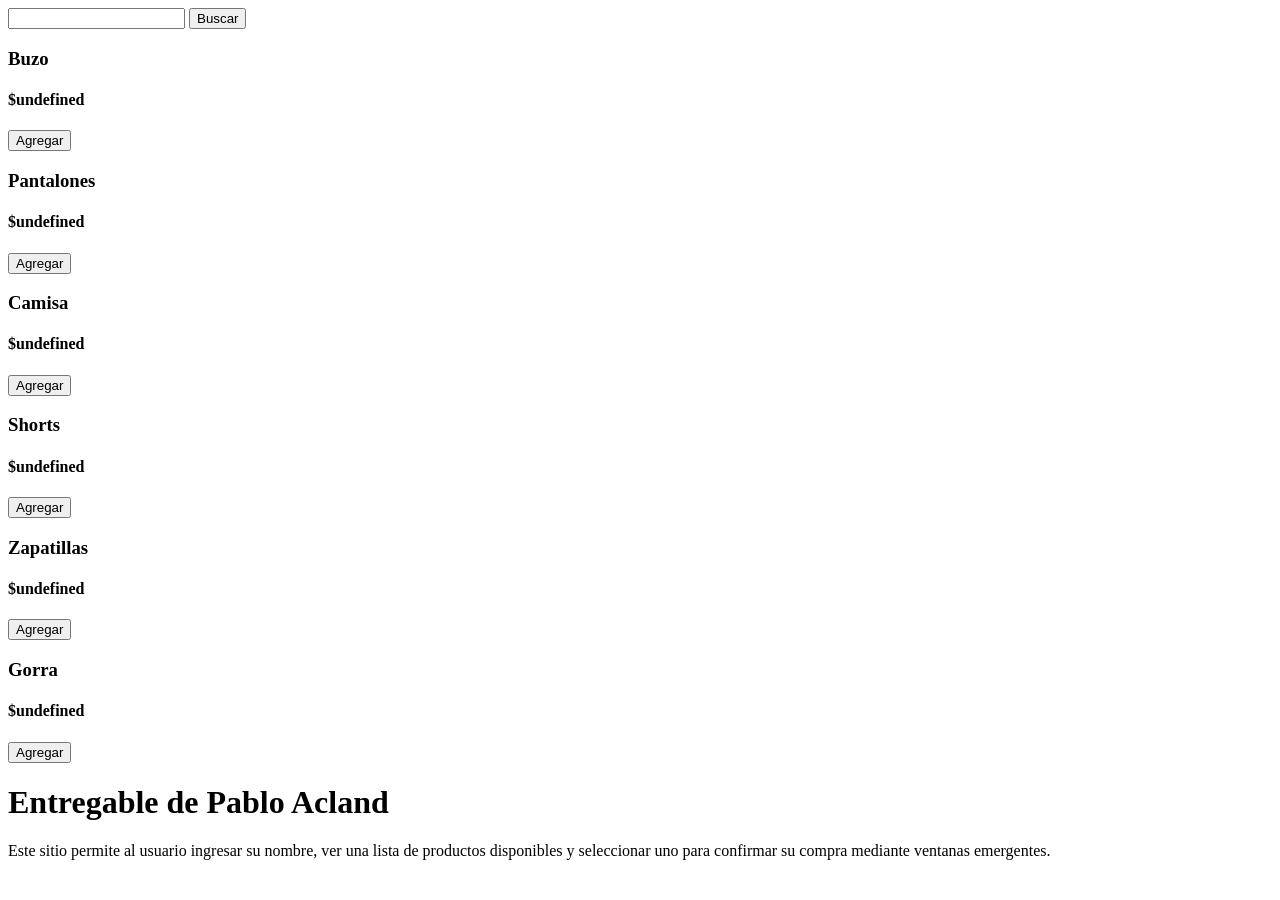
==== html/Index.html @ 104422ac "primera vercion funcional" ====
<!DOCTYPE html>
<html lang="es">
<head>
    <meta charset="UTF-8">
    <meta name="viewport" content="width=device-width, initial-scale=1.0">
    <title>Documento Base</title>
    <script defer src="../js/Index.js" ></script>
</head>
<body>
    <div id="user"></div>

    <input type="text" id="search">
    <button id="searchButton">Buscar</button>
    <div id="productsContainer"></div>

    <h1>Entregable de Pablo Acland</h1>
    <p>Este sitio permite al usuario ingresar su nombre,
         ver una lista de productos disponibles y
          seleccionar uno para confirmar su compra mediante ventanas emergentes.</p>


    
</body>
</html>
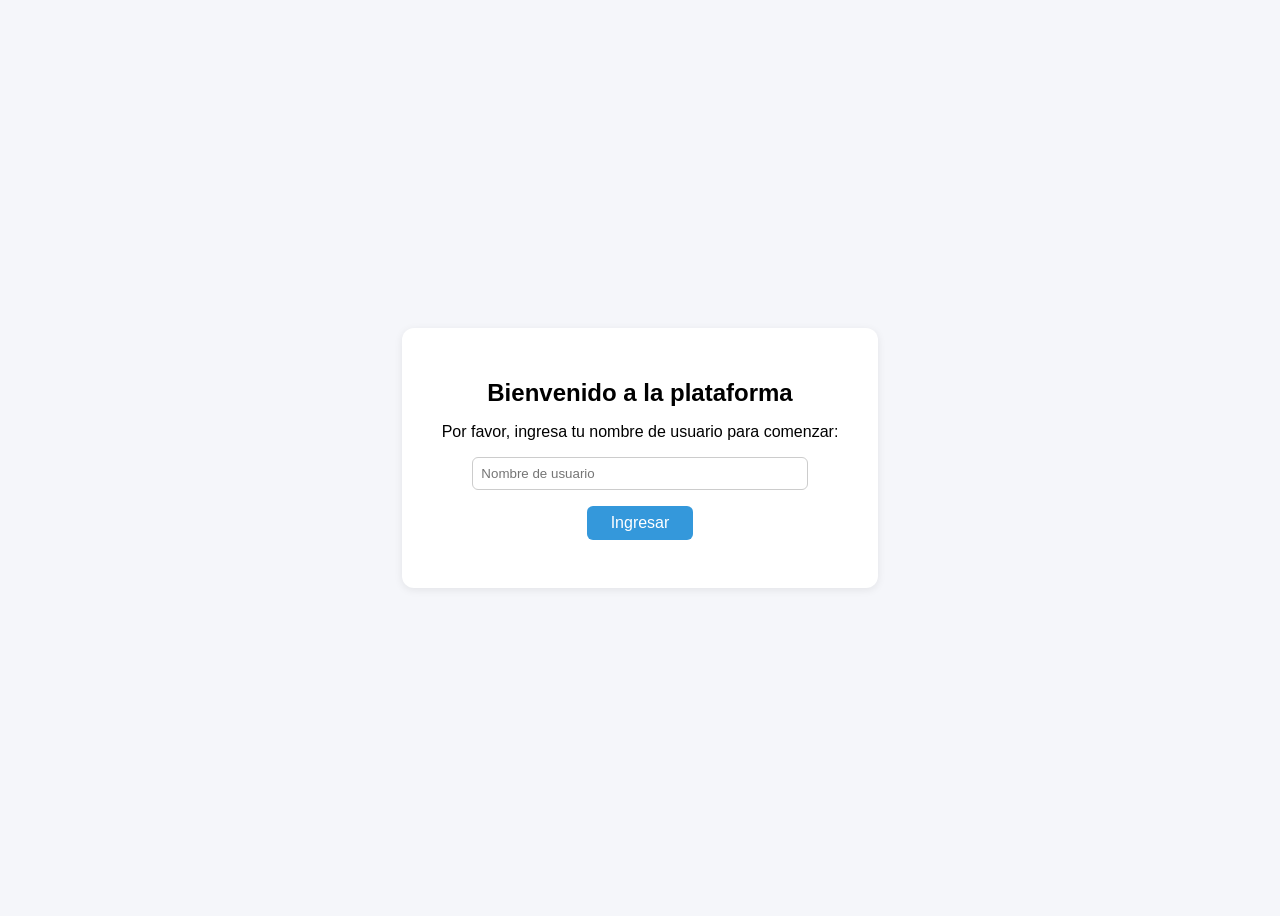
==== commit 570f9a03: "se agrego onboarding, y css" ====
--- a/html/Index.html
+++ b/html/Index.html
@@ -3,22 +3,57 @@
 <head>
     <meta charset="UTF-8">
     <meta name="viewport" content="width=device-width, initial-scale=1.0">
-    <title>Documento Base</title>
-    <script defer src="../js/Index.js" ></script>
+    <title>Onboarding Usuario</title>
+    <script defer src="../js/onboarding.js" ></script>
+    <style>
+        body {
+            font-family: Arial, sans-serif;
+            background: #f5f6fa;
+            display: flex;
+            justify-content: center;
+            align-items: center;
+            height: 100vh;
+        }
+        .onboarding-container {
+            background: #fff;
+            padding: 2rem 2.5rem;
+            border-radius: 12px;
+            box-shadow: 0 2px 8px rgba(0,0,0,0.08);
+            text-align: center;
+        }
+        .onboarding-container h2 {
+            margin-bottom: 1rem;
+        }
+        .onboarding-container input {
+            padding: 0.5rem;
+            width: 80%;
+            margin-bottom: 1rem;
+            border-radius: 6px;
+            border: 1px solid #ccc;
+        }
+        .onboarding-container button {
+            padding: 0.5rem 1.5rem;
+            border: none;
+            border-radius: 6px;
+            background: #3498db;
+            color: #fff;
+            font-size: 1rem;
+            cursor: pointer;
+        }
+        .onboarding-container .welcome {
+            margin-top: 1rem;
+            color: #2ecc71;
+        }
+    </style>
 </head>
 <body>
-    <div id="user"></div>
-
-    <input type="text" id="search">
-    <button id="searchButton">Buscar</button>
-    <div id="productsContainer"></div>
-
-    <h1>Entregable de Pablo Acland</h1>
-    <p>Este sitio permite al usuario ingresar su nombre,
-         ver una lista de productos disponibles y
-          seleccionar uno para confirmar su compra mediante ventanas emergentes.</p>
-
-
-    
+    <div class="onboarding-container">
+        <h2>Bienvenido a la plataforma</h2>
+        <p>Por favor, ingresa tu nombre de usuario para comenzar:</p>
+        <input type="text" id="usuarioInput" placeholder="Nombre de usuario">
+        <br>
+        <button id="buttonUser">Ingresar</button>
+        <div class="welcome" id="welcomeMsg"></div>
+    </div>
 </body>
-</html>+</html>
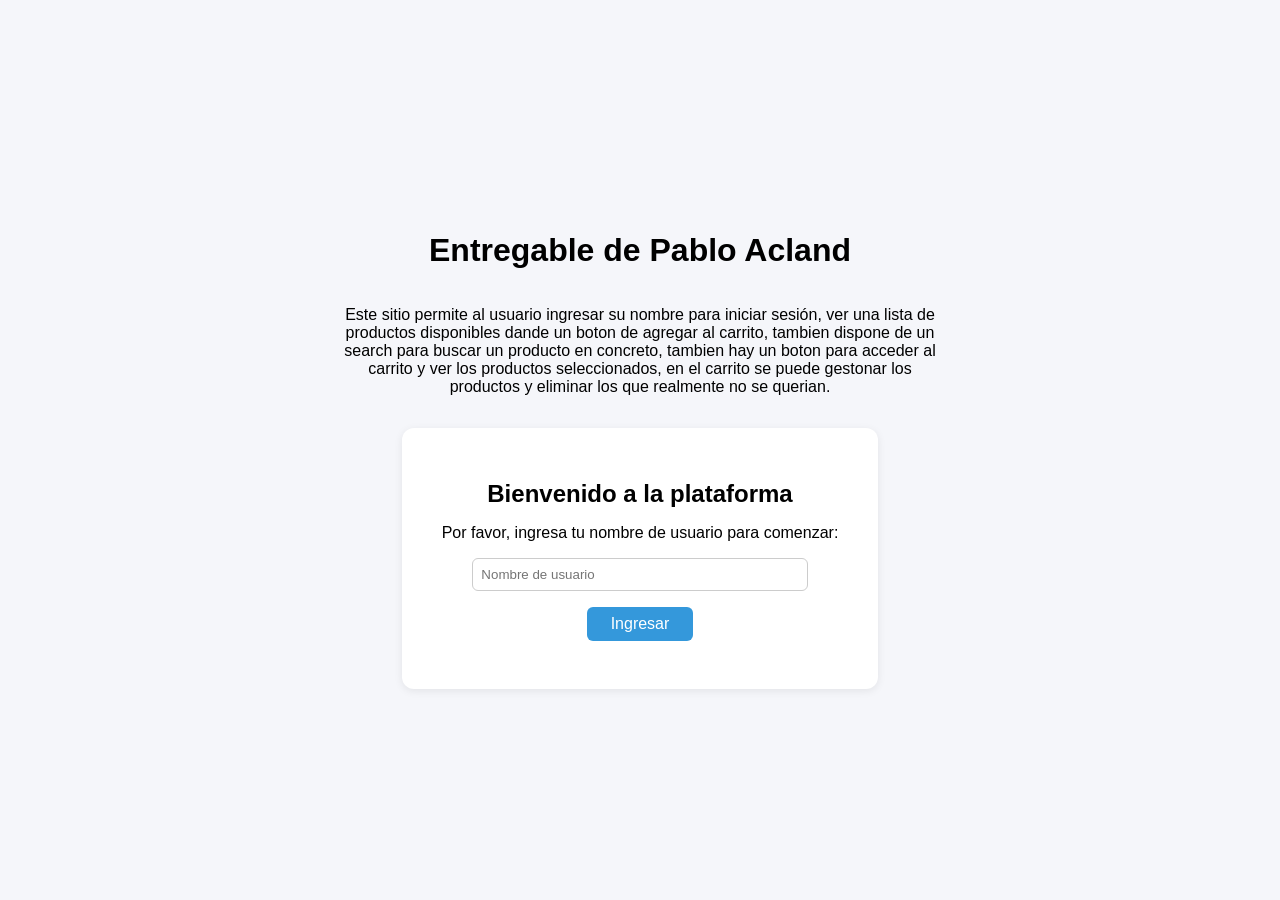
==== commit 3d70064e: "limpieza del codigo de variables reciduales" ====
--- a/html/Index.html
+++ b/html/Index.html
@@ -9,10 +9,20 @@
         body {
             font-family: Arial, sans-serif;
             background: #f5f6fa;
+            margin: 0;
+            min-height: 100vh;
+        }
+        .main-content {
             display: flex;
+            flex-direction: column;
+            align-items: center;
             justify-content: center;
-            align-items: center;
-            height: 100vh;
+            min-height: 100vh;
+        }
+        .main-content > p {
+            text-align: center;
+            max-width: 600px;
+            margin-bottom: 2rem;
         }
         .onboarding-container {
             background: #fff;
@@ -47,13 +57,19 @@
     </style>
 </head>
 <body>
-    <div class="onboarding-container">
+    <div class="main-content">
+        <h1>Entregable de Pablo Acland</h1>
+        <p>Este sitio permite al usuario ingresar su nombre para iniciar sesión, 
+            ver una lista de productos disponibles dande un boton de agregar al carrito, tambien dispone de un search para buscar un producto en concreto,
+            tambien hay un boton para acceder al carrito y ver los productos seleccionados, en el carrito se puede gestonar los productos y eliminar los que realmente no se querian.</p>
+        <div class="onboarding-container">
         <h2>Bienvenido a la plataforma</h2>
         <p>Por favor, ingresa tu nombre de usuario para comenzar:</p>
         <input type="text" id="usuarioInput" placeholder="Nombre de usuario">
         <br>
         <button id="buttonUser">Ingresar</button>
         <div class="welcome" id="welcomeMsg"></div>
+        </div>
     </div>
 </body>
 </html>
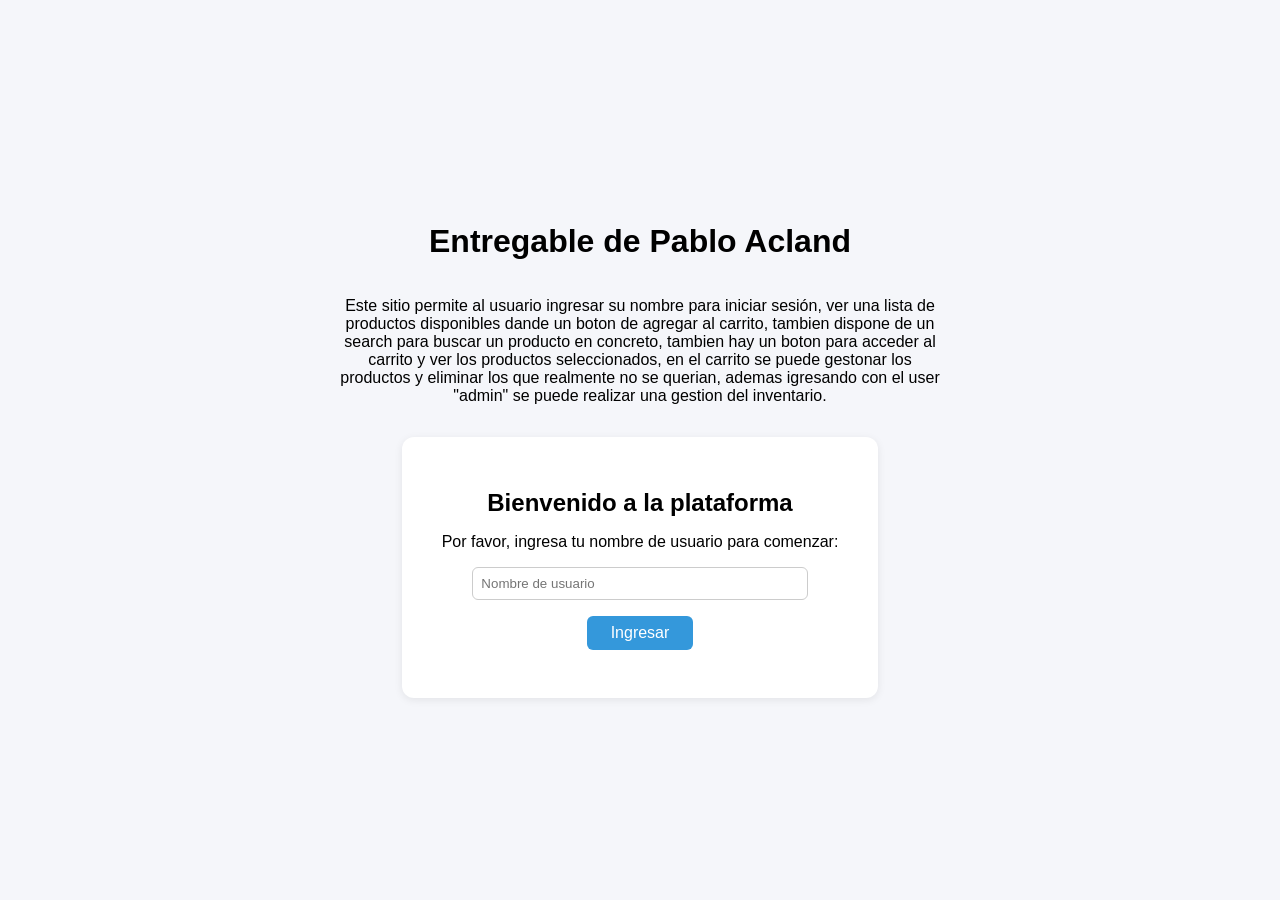
==== commit f3993d36: "correxion de la perdida de los productos nuevos" ====
--- a/html/Index.html
+++ b/html/Index.html
@@ -61,7 +61,7 @@
         <h1>Entregable de Pablo Acland</h1>
         <p>Este sitio permite al usuario ingresar su nombre para iniciar sesión, 
             ver una lista de productos disponibles dande un boton de agregar al carrito, tambien dispone de un search para buscar un producto en concreto,
-            tambien hay un boton para acceder al carrito y ver los productos seleccionados, en el carrito se puede gestonar los productos y eliminar los que realmente no se querian.</p>
+            tambien hay un boton para acceder al carrito y ver los productos seleccionados, en el carrito se puede gestonar los productos y eliminar los que realmente no se querian, ademas igresando con el user "admin" se puede realizar una gestion del inventario.</p>
         <div class="onboarding-container">
         <h2>Bienvenido a la plataforma</h2>
         <p>Por favor, ingresa tu nombre de usuario para comenzar:</p>
